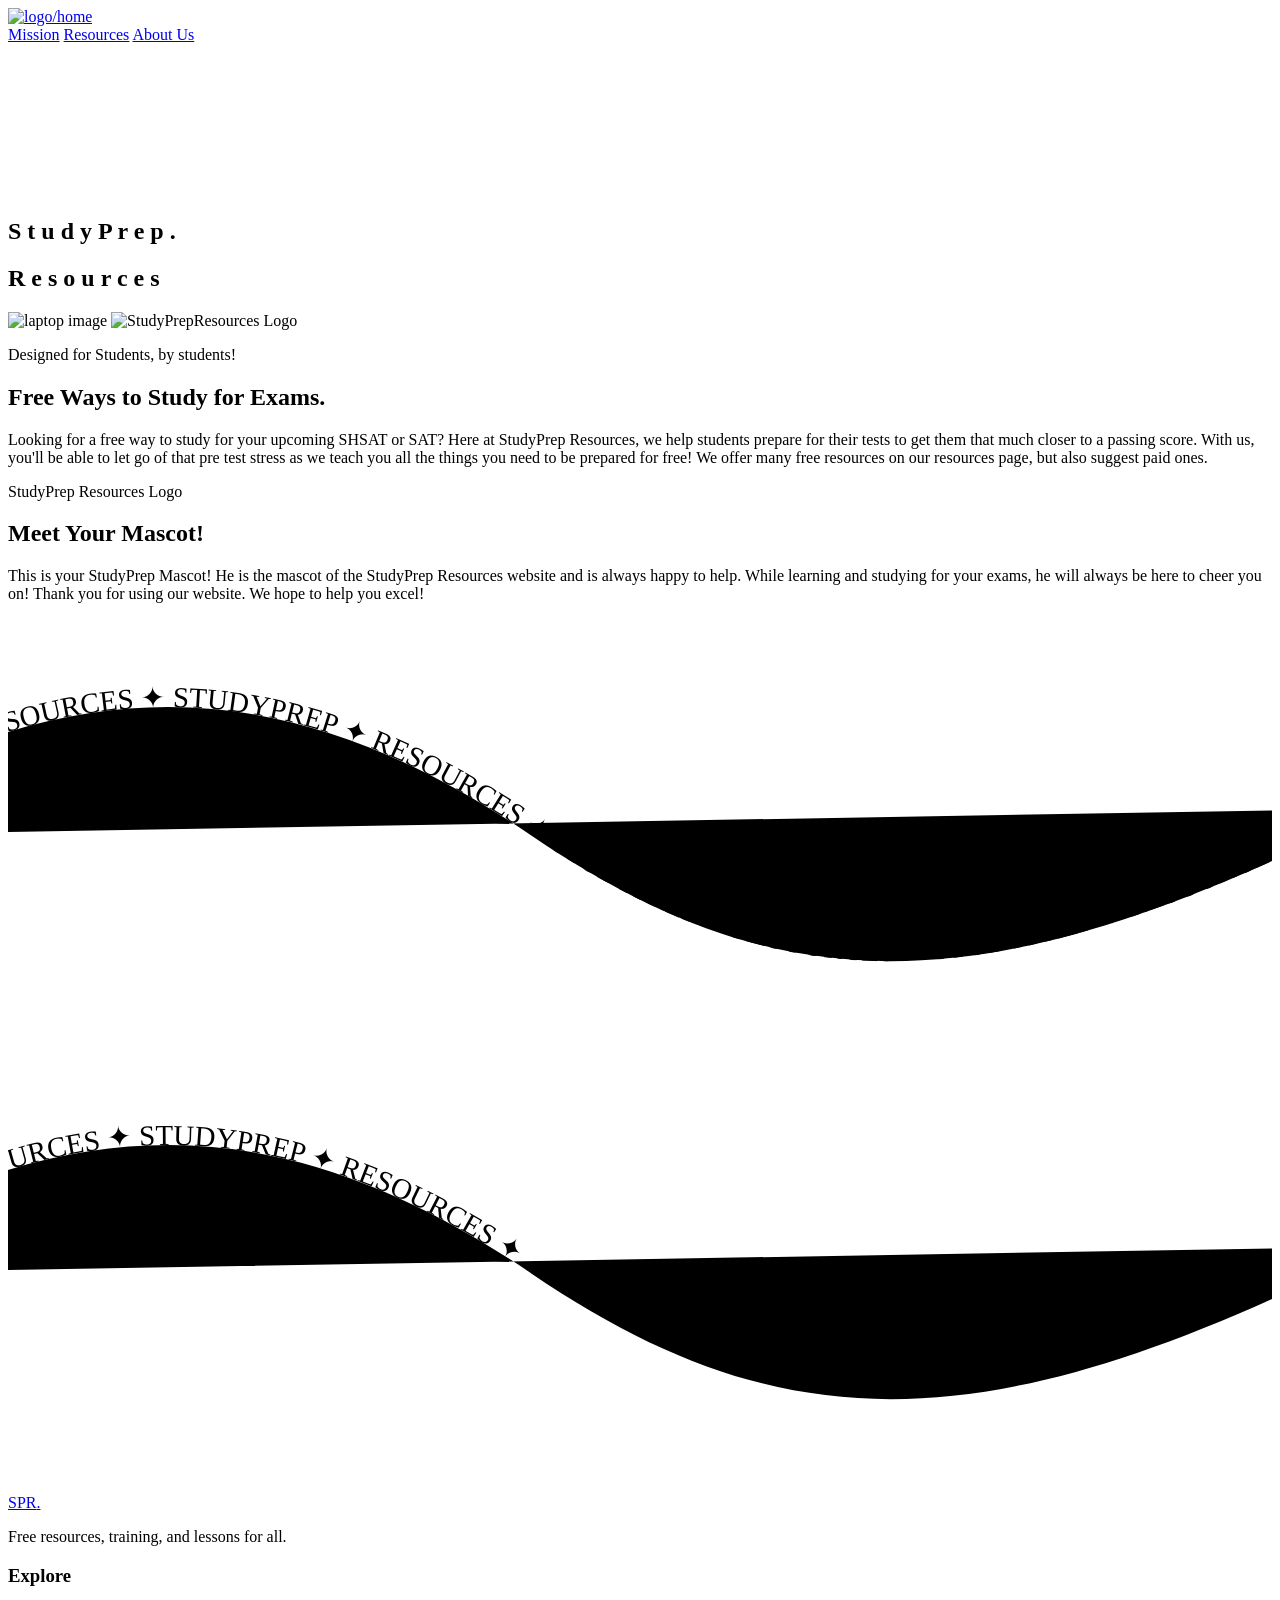
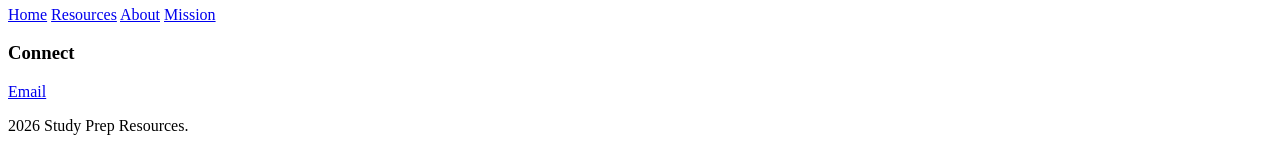
==== index.html @ 0a41a3f9 "Update index.html" ====
<!DOCTYPE html>
<html lang="en">
  <head>
    <meta charset="UTF-8" />
    <meta name="viewport" content="width=device-width, initial-scale=1.0" />
    <meta http-equiv="X-UA-Compatible" content="ie=edge" />
    <title>Homepage | StudyPrep Resources</title>
    <link rel="stylesheet" href="styles.css" />
  </head>
  <body>
    <!-- nav -->
    <nav class="navbar">
      <div class="nav-left">
        <a href="index.html">
          <img src="images/realLOGO.png" alt="logo/home" class="logo" />
        </a>
      </div>
      <div class="nav-right">
        <a href="mission.html" class="nav-btn">Mission</a>
        <a href="resources.html" class="nav-btn">Resources</a>
        <a href="meettheteam.html" class="nav-btn">About Us</a>
      </div>
    </nav>

    <!-- bg -->
    <canvas id="bends"></canvas>
    <div class="chrome-background"></div>
    <main class="scroll-scene">
      <div class="sticky-stage">
        <!-- title -->
        <section class="intro-panel">
          <div class="heading-group">
            <h1 class="fold-heading" aria-label="StudyPrep.">
              <span style="--i: 0">S</span>
              <span style="--i: 1">t</span>
              <span style="--i: 2">u</span>
              <span style="--i: 3">d</span>
              <span style="--i: 4">y</span>
              <span style="--i: 5">P</span>
              <span style="--i: 6">r</span>
              <span style="--i: 7">e</span>
              <span style="--i: 8">p</span>
              <span style="--i: 9">.</span>
            </h1>
            <h2 class="resources-heading" aria-label="Resources">
              <span style="--i: 0">R</span>
              <span style="--i: 1">e</span>
              <span style="--i: 2">s</span>
              <span style="--i: 3">o</span>
              <span style="--i: 4">u</span>
              <span style="--i: 5">r</span>
              <span style="--i: 6">c</span>
              <span style="--i: 7">e</span>
              <span style="--i: 8">s</span>
            </h2>
          </div>
        </section>
        <!-- tuff image pop-in -->
        <div class="visual-wrap">
          <img
            class="scene-image laptop-image"
            src="laptop-neutral.png"
            alt="laptop image"
          />
          <img
            class="scene-image replacement-image"
            src="images/realLOGO.png"
            alt="StudyPrepResources Logo"
          />
        </div>
        <!-- text contents -->
        <article class="content-panel content-one">
          <p class="eyebrow">Designed for Students, by students!</p>
          <h2>Free Ways to Study for Exams.</h2>
          <p class="p-details">
            Looking for a free way to study for your upcoming SHSAT or SAT? Here
            at StudyPrep Resources, we help students prepare for their tests to
            get them that much closer to a passing score. With us, you'll be
            able to let go of that pre test stress as we teach you all the
            things you need to be prepared for free! We offer many free
            resources on our resources page, but also suggest paid ones.
          </p>
        </article>
        <article class="content-panel content-two">
          <p class="eyebrow">StudyPrep Resources Logo</p>
          <h2>Meet Your Mascot!</h2>
          <p class="p-details">
            This is your StudyPrep Mascot! He is the mascot of the StudyPrep
            Resources website and is always happy to help. While learning and
            studying for your exams, he will always be here to cheer you on!
            Thank you for using our website. We hope to help you excel!
          </p>
        </article>
      </div>
    </main>
    <!-- banner details/might delete -->
    <div class="corner-loop corner-loop-top" aria-hidden="true">
      <svg viewBox="0 0 700 240">
        <defs>
          <linearGradient id="top-loop-gradient" x1="0" x2="1">
            <stop offset="0%" stop-color="#baffd3" />
            <stop offset="45%" stop-color="#f7fff9" />
            <stop offset="75%" stop-color="#ffd7e8" />
            <stop offset="100%" stop-color="#baffd3" />
          </linearGradient>
          <path
            id="top-loop-path"
            d="M -120 120
               C 30 25, 150 25, 290 120
               S 545 215, 760 105"
          />
        </defs>
        <use href="#top-loop-path" class="loop-ribbon top-ribbon" />
        <text class="loop-text">
          <textPath id="top-loop-text" href="#top-loop-path" startOffset="0%">
            STUDYPREP ✦ RESOURCES ✦ STUDYPREP ✦ RESOURCES ✦ STUDYPREP ✦
            RESOURCES ✦ STUDYPREP ✦ RESOURCES ✦
          </textPath>
        </text>
      </svg>
    </div>
    <div class="corner-loop corner-loop-bottom" aria-hidden="true">
      <svg viewBox="0 0 700 240">
        <defs>
          <linearGradient id="bottom-loop-gradient" x1="0" x2="1">
            <stop offset="0%" stop-color="#ffd7e8" />
            <stop offset="35%" stop-color="#ffffff" />
            <stop offset="70%" stop-color="#baffd3" />
            <stop offset="100%" stop-color="#ffd7e8" />
          </linearGradient>
          <path
            id="bottom-loop-path"
            d="M -120 120
               C 30 25, 150 25, 290 120
               S 545 215, 760 105"
          />
        </defs>
        <use href="#bottom-loop-path" class="loop-ribbon bottom-ribbon" />

        <text class="loop-text">
          <textPath
            id="bottom-loop-text"
            href="#bottom-loop-path"
            startOffset="-50%"
          >
            STUDYPREP ✦ RESOURCES ✦ STUDYPREP ✦ RESOURCES ✦ STUDYPREP ✦
            RESOURCES ✦ STUDYPREP ✦ RESOURCES ✦
          </textPath>
        </text>
      </svg>
    </div>
    <!-- footer -->
    <footer class="site-footer">
      <div class="footer-glow"></div>
      <div class="footer-inner">
        <div class="footer-brand">
          <a href="#" class="footer-logo">SPR<span>.</span></a>
          <p>Free resources, training, and lessons for all.</p>
        </div>
        <div class="footer-links">
          <div class="footer-column">
            <h3>Explore</h3>
            <a href="index.html">Home</a>
            <a href="resources.html">Resources</a>
            <a href="meettheteam.html">About</a>
            <a href="mission.html">Mission</a>
          </div>
          <div class="footer-column">
            <h3>Connect</h3>
            <a href="mailto:dudalasatvika@gmail.com">Email</a>
          </div>
        </div>
      </div>
      <div class="footer-bottom">
        <p><span id="footer-year"></span> Study Prep Resources.</p>
      </div>
    </footer>
    <!-- js connect -->
    <script>
      document.querySelector("#footer-year").textContent =
        new Date().getFullYear();
    </script>
    <script src="script.js"></script>
  </body>
</html>
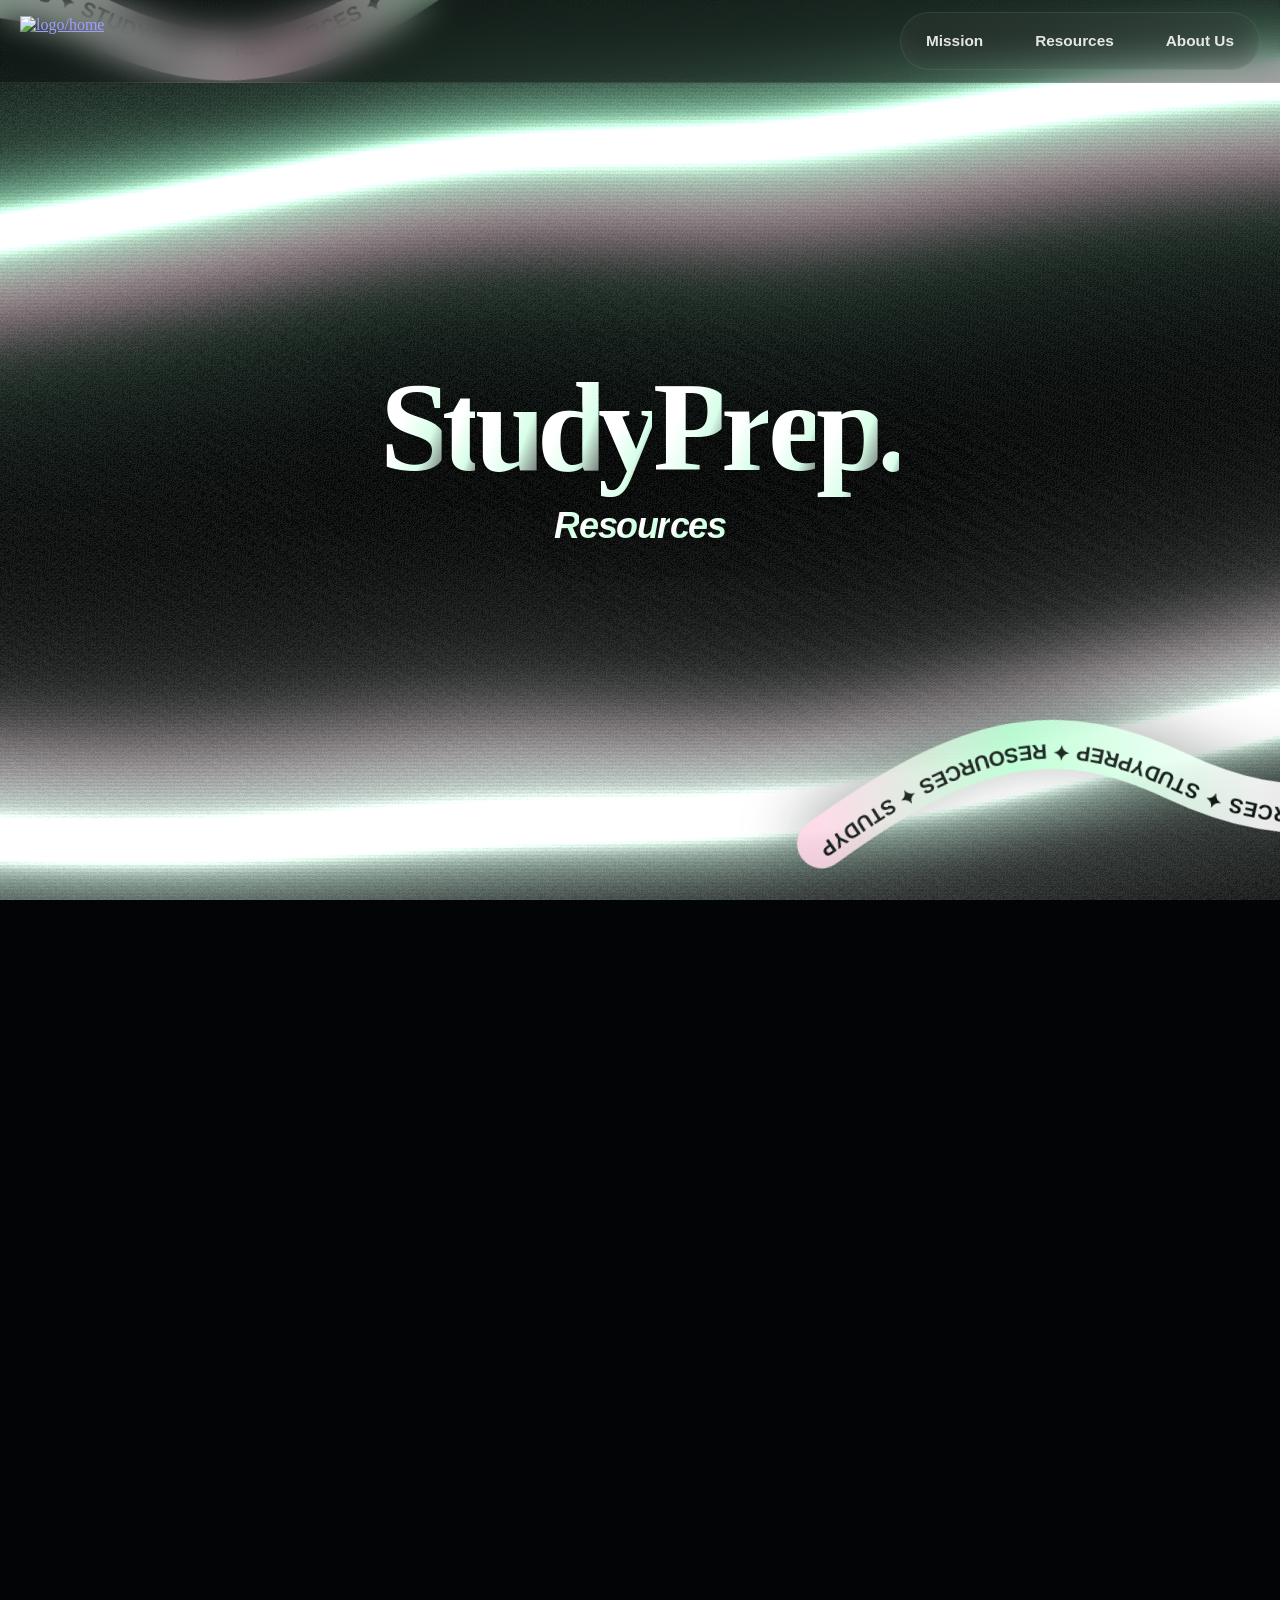
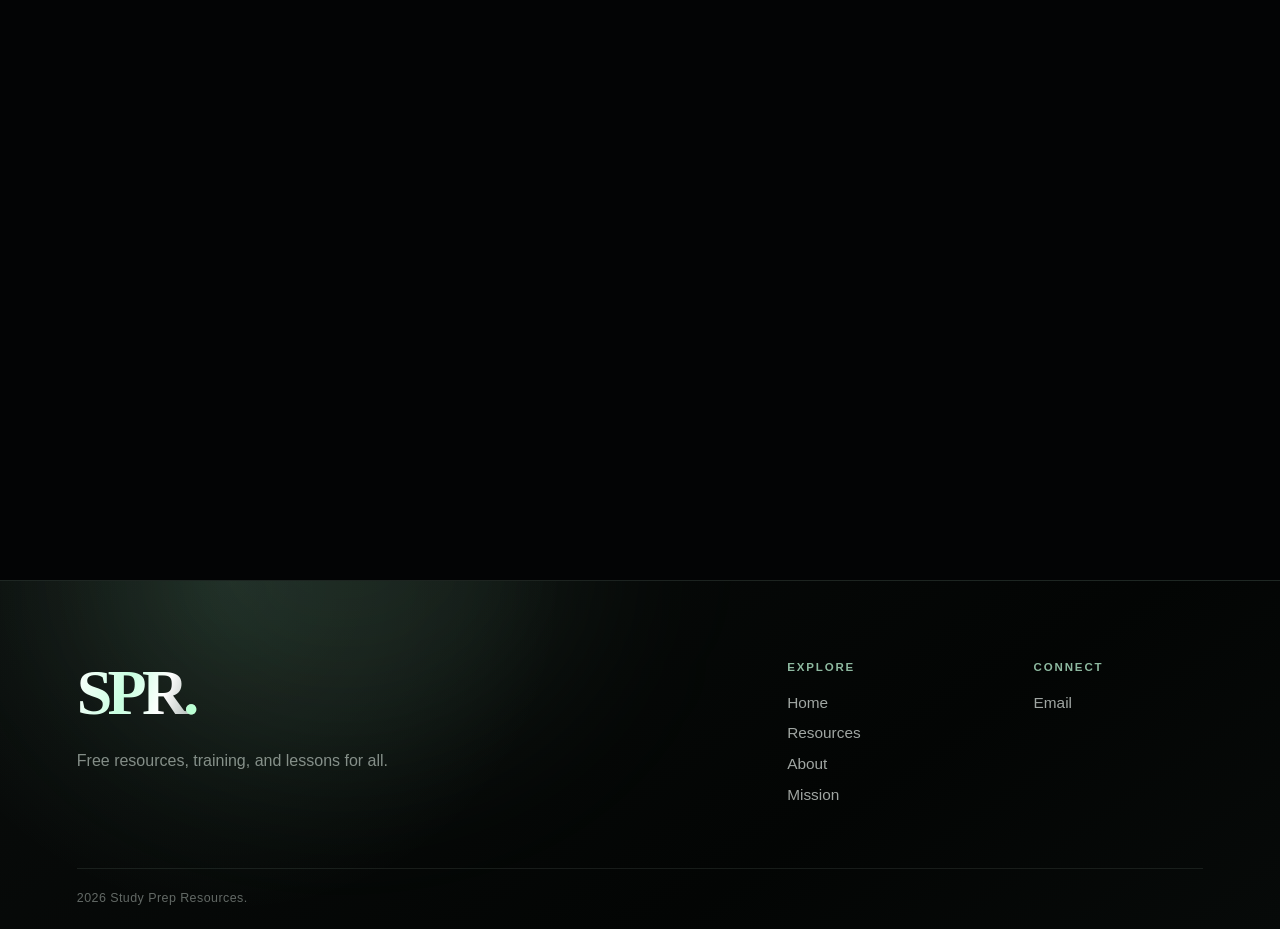
==== commit ea370f83: "Update index.html" ====
--- a/index.html
+++ b/index.html
@@ -76,7 +76,7 @@
             Looking for a free way to study for your upcoming SHSAT or SAT? Here
             at StudyPrep Resources, we help students prepare for their tests to
             get them that much closer to a passing score. With us, you'll be
-            able to let go of that pre test stress as we teach you all the
+            able to let go of that pre-test stress as we teach you all the
             things you need to be prepared for free! We offer many free
             resources on our resources page, but also suggest paid ones.
           </p>
--- a/styles.css
+++ b/styles.css
@@ -0,0 +1,969 @@
+/* nav */
+.navbar {
+  position: fixed;
+  top: 0;
+  left: 0;
+  right: 0;
+  z-index: 9999;
+  display: flex;
+  align-items: center;
+  justify-content: space-between;
+  gap: 1rem;
+  width: 100%;
+  min-height: 76px;
+  padding: calc(12px + env(safe-area-inset-top))
+    max(20px, env(safe-area-inset-right)) 12px
+    max(20px, env(safe-area-inset-left));
+  background: rgba(7, 10, 9, 0.38);
+  border-bottom: 1px solid rgba(220, 255, 234, 0.08);
+  -webkit-backdrop-filter: blur(16px);
+  backdrop-filter: blur(16px);
+  box-sizing: border-box;
+}
+
+.logo {
+  display: block;
+  flex: 0 0 auto;
+  width: auto;
+  height: clamp(38px, 5vw, 50px);
+  object-fit: contain;
+}
+
+.nav-right {
+  display: flex;
+  align-items: center;
+  justify-content: flex-end;
+  gap: clamp(4px, 1.3vw, 14px);
+  min-width: 0;
+  margin: 0;
+  padding: 6px;
+  background: rgba(232, 243, 231, 0.065);
+  border: 1px solid rgba(220, 255, 234, 0.08);
+  border-radius: 999px;
+  -webkit-backdrop-filter: blur(14px);
+  backdrop-filter: blur(14px);
+}
+
+.nav-btn {
+  display: inline-flex;
+  align-items: center;
+  justify-content: center;
+  min-height: 44px;
+  padding: 8px clamp(12px, 1.5vw, 19px);
+  color: rgba(255, 255, 255, 0.88);
+  background: transparent;
+  font-family: Arial, Helvetica, sans-serif;
+  font-size: clamp(0.85rem, 1.2vw, 1rem);
+  font-weight: 600;
+  line-height: 1;
+  text-decoration: none;
+  white-space: nowrap;
+  border-radius: 999px;
+  transition: color 0.25s ease, background-color 0.25s ease,
+    transform 0.25s ease;
+}
+/* nav animations/effects */
+.nav-btn:hover {
+  color: #ffffff;
+  background: rgba(140, 255, 210, 0.15);
+  transform: translateY(-1px);
+}
+.nav-btn:focus-visible,
+.logo:focus-visible {
+  outline: 3px solid rgba(180, 255, 215, 0.9);
+  outline-offset: 3px;
+}
+/* nav media compat */
+@media (max-width: 800px) {
+  .navbar {
+    min-height: 68px;
+    gap: 0.6rem;
+    padding: calc(9px + env(safe-area-inset-top))
+      max(12px, env(safe-area-inset-right)) 9px
+      max(12px, env(safe-area-inset-left));
+  }
+
+  .logo {
+    height: 40px;
+  }
+
+  .nav-right {
+    gap: 2px;
+    padding: 4px;
+  }
+
+  .nav-btn {
+    min-height: 42px;
+    padding: 7px 12px;
+    font-size: 0.86rem;
+  }
+}
+
+@media (max-width: 540px) {
+  .navbar {
+    align-items: center;
+    min-height: 64px;
+  }
+
+  .logo {
+    height: 34px;
+    max-width: 90px;
+  }
+
+  .nav-right {
+    justify-content: flex-start;
+    max-width: calc(100vw - 125px);
+    overflow-x: auto;
+    overflow-y: hidden;
+    scrollbar-width: none;
+    overscroll-behavior-inline: contain;
+    -webkit-overflow-scrolling: touch;
+  }
+
+  .nav-right::-webkit-scrollbar {
+    display: none;
+  }
+
+  .nav-btn {
+    flex: 0 0 auto;
+    min-height: 40px;
+    padding: 7px 11px;
+    font-size: 0.8rem;
+  }
+}
+
+@media (max-width: 360px) {
+  .logo {
+    height: 30px;
+    max-width: 70px;
+  }
+
+  .nav-right {
+    max-width: calc(100vw - 98px);
+  }
+
+  .nav-btn {
+    padding-inline: 9px;
+    font-size: 0.76rem;
+  }
+}
+
+@media (prefers-reduced-motion: reduce) {
+  .nav-btn {
+    transition: none;
+  }
+}
+
+/* texts/headings/contents */
+.fold-heading {
+  display: flex;
+  align-items: center;
+  justify-content: center;
+  font-family: Times New Roman;
+  font-size: clamp(4rem, 10vw, 11rem);
+  font-weight: 800;
+  letter-spacing: -0.075em;
+  perspective: 900px;
+  transform-style: preserve-3d;
+  filter: drop-shadow(0 4px 8px rgba(0, 0, 0, 0.2))
+    drop-shadow(0 18px 40px rgba(0, 0, 0, 0.28));
+}
+.fold-heading span {
+  display: inline-block;
+  color: transparent;
+  background: linear-gradient(
+    112deg,
+    #abffd1 0%,
+    #ffe9e9 18%,
+    #ffffff 34%,
+    #ffffff 50%,
+    #ffffff 66%,
+    #d7ffe9 82%,
+    #494646 100%
+  );
+
+  background-size: 240% 100%;
+  background-position: 100% center;
+  -webkit-background-clip: text;
+  background-clip: text;
+  -webkit-text-fill-color: transparent;
+  opacity: 0;
+  transform-origin: left center;
+  transform: perspective(700px) rotateY(-95deg) rotateX(18deg) scaleX(0.04)
+    translateX(-0.35em);
+  filter: blur(12px);
+  animation: unfold-letter 1.2s cubic-bezier(0.16, 1, 0.3, 1) forwards,
+    shine-text 3.2s cubic-bezier(0.4, 0, 0.2, 1) infinite;
+  animation-delay: calc(0.15s + var(--i) * 0.09s), calc(1.4s + var(--i) * 0.04s);
+}
+
+h3 {
+  font-family: Times New Roman;
+  font-size: 100px;
+  font-weight: 800;
+  color: #ffffff;
+  line-height: 1.1;
+  letter-spacing: -1px;
+  max-width: 900px;
+  margin: 800px auto 20px;
+  text-align: left;
+}
+.p-details {
+  font-family: Arial, Helvetica, sans-serif;
+  color: #ffffff;
+  font-weight: 500;
+}
+.resources-heading {
+  z-index: 2;
+  display: flex;
+  justify-content: center;
+  align-items: center;
+  font-family: Arial, Helvetica, sans-serif;
+  font-size: clamp(1.25rem, 3vw, 2.25rem);
+  font-weight: 600;
+  font-style: italic;
+  letter-spacing: -0.04em;
+  perspective: 700px;
+  filter: drop-shadow(0 7px 18px rgba(0, 0, 0, 0.25));
+}
+
+.resources-heading span {
+  display: inline-block;
+  color: transparent;
+  background: linear-gradient(
+    112deg,
+    #f4fff9 0%,
+    #bfffe0 20%,
+    #ffffff 37%,
+    #ffd7e8 53%,
+    #ffffff 68%,
+    #caffdf 84%,
+    #f8fffb 100%
+  );
+
+  background-size: 240% 100%;
+  background-position: 110% center;
+  -webkit-background-clip: text;
+  background-clip: text;
+  -webkit-text-fill-color: transparent;
+  opacity: 0;
+  filter: blur(7px);
+  transform-origin: left center;
+  transform: perspective(600px) rotateY(-92deg) rotateX(13deg) scaleX(0.08)
+    translateX(-0.2em);
+  animation: resources-unfold 0.9s cubic-bezier(0.16, 1, 0.3, 1) forwards,
+    resources-shine 3.4s cubic-bezier(0.4, 0, 0.2, 1) infinite;
+  animation-delay: calc(1.2s + var(--i) * 0.055s), calc(2.2s + var(--i) * 0.03s);
+}
+.content-panel {
+  position: absolute;
+  z-index: 3;
+  top: 50%;
+  left: clamp(2rem, 7vw, 8rem);
+  width: min(42rem, 42vw);
+  margin: 0;
+  opacity: 0;
+  transform: translateY(-50%) perspective(900px) translateX(-15vw)
+    rotateY(65deg);
+  transform-origin: left center;
+  will-change: transform, opacity;
+}
+
+.content-panel .eyebrow {
+  margin: 0 0 1rem;
+  color: #caffdf;
+  font-size: clamp(0.75rem, 1vw, 0.95rem);
+  font-weight: 700;
+  letter-spacing: 0.16em;
+  text-transform: uppercase;
+}
+
+.content-panel h2 {
+  margin: 0;
+
+  font-family: Arial, Helvetica, sans-serif;
+  font-size: clamp(2.6rem, 5.8vw, 6.5rem);
+  font-weight: 800;
+  line-height: 0.92;
+  letter-spacing: -0.07em;
+
+  color: transparent;
+  background: linear-gradient(
+    115deg,
+    #ffffff,
+    #c9ffe0 32%,
+    #f8fffc 52%,
+    #aab5b4 77%,
+    #ffffff
+  );
+
+  background-size: 220% 100%;
+  background-clip: text;
+  -webkit-background-clip: text;
+  -webkit-text-fill-color: transparent;
+
+  filter: drop-shadow(0 16px 35px rgba(0, 0, 0, 0.32));
+}
+
+.content-panel > p:last-child {
+  max-width: 35rem;
+  margin: 1.5rem 0 0;
+
+  color: rgba(239, 247, 243, 0.72);
+  font-family: Arial, Helvetica, sans-serif;
+  font-size: clamp(1rem, 1.35vw, 1.25rem);
+  line-height: 1.65;
+}
+@media (max-width: 750px) {
+  .content-panel {
+    top: 50%;
+    left: 1.5rem;
+
+    width: calc(100% - 3rem);
+    max-width: 36rem;
+  }
+
+  .content-panel h2 {
+    font-size: clamp(2.5rem, 12vw, 4.6rem);
+  }
+
+  .visual-wrap {
+    top: 68%;
+    right: -45%;
+    width: 115vw;
+  }
+}
+/* headings animations */
+@keyframes resources-unfold {
+  0% {
+    opacity: 0;
+    filter: blur(7px);
+    transform: perspective(600px) rotateY(-92deg) rotateX(13deg) scaleX(0.08)
+      translateX(-0.2em);
+  }
+
+  60% {
+    opacity: 1;
+    filter: blur(0.5px);
+    transform: perspective(600px) rotateY(9deg) rotateX(-2deg) scaleX(1.04)
+      translateX(0);
+  }
+
+  100% {
+    opacity: 1;
+    filter: blur(0);
+    transform: perspective(600px) rotateY(0) rotateX(0) scaleX(1) translateX(0);
+  }
+}
+
+@keyframes resources-shine {
+  0% {
+    background-position: 110% center;
+  }
+
+  45%,
+  100% {
+    background-position: -110% center;
+  }
+}
+
+@media (prefers-reduced-motion: reduce) {
+  .resources-heading span {
+    opacity: 1;
+    filter: none;
+    transform: none;
+    animation: none;
+  }
+}
+
+/* bg */
+:root {
+  color-scheme: dark;
+}
+
+* {
+  box-sizing: border-box;
+}
+
+@media (prefers-reduced-motion: reduce) {
+  #bends {
+    cursor: default;
+  }
+}
+html,
+body {
+  min-height: 100%;
+  margin: 0;
+  background: #030305;
+}
+.chrome-background {
+  --mouse-x: 50%;
+  --mouse-y: 50%;
+  position: fixed;
+  inset: -8%;
+  z-index: 0;
+  opacity: var(--chrome-opacity, 0);
+  background: radial-gradient(
+      circle at var(--mouse-x) var(--mouse-y),
+      rgba(188, 255, 215, 0.17) 0%,
+      rgba(128, 213, 166, 0.08) 14%,
+      transparent 34%
+    ),
+    radial-gradient(
+      ellipse at 75% 20%,
+      rgba(170, 190, 181, 0.12) 0%,
+      rgba(70, 82, 77, 0.07) 25%,
+      transparent 48%
+    ),
+    radial-gradient(
+      ellipse at 20% 80%,
+      rgba(201, 255, 224, 0.08) 0%,
+      transparent 43%
+    ),
+    linear-gradient(
+      125deg,
+      #020303 0%,
+      #080a0a 18%,
+      #171b1a 31%,
+      #070908 45%,
+      #272d2b 58%,
+      #0b0e0d 73%,
+      #020303 100%
+    );
+
+  background-size: 100% 100%, 125% 125%, 120% 120%, 180% 180%;
+  filter: blur(var(--chrome-blur, 18px)) saturate(0.72) contrast(1.08);
+  transition: opacity 0.25s linear, filter 0.3s ease;
+  pointer-events: none;
+  will-change: opacity, filter, background-position;
+}
+
+.chrome-background::before {
+  content: "";
+  position: absolute;
+  inset: 0;
+  background: radial-gradient(
+    ellipse at 50% 45%,
+    transparent 15%,
+    rgba(0, 0, 0, 0.22) 58%,
+    rgba(0, 0, 0, 0.64) 100%
+  );
+
+  pointer-events: none;
+}
+
+.chrome-background::after {
+  content: "";
+  position: absolute;
+  inset: 0;
+  opacity: 0.17;
+  background: repeating-linear-gradient(
+    108deg,
+    transparent 0,
+    rgba(218, 255, 233, 0.035) 1px,
+    transparent 3px,
+    transparent 13px
+  );
+
+  mix-blend-mode: screen;
+  pointer-events: none;
+}
+/* more animations */
+@keyframes unfold-letter {
+  0% {
+    opacity: 0;
+    transform: perspective(700px) rotateY(-95deg) rotateX(18deg) scaleX(0.04)
+      translateX(-0.35em);
+    filter: blur(12px);
+  }
+
+  55% {
+    opacity: 1;
+    transform: perspective(700px) rotateY(13deg) rotateX(-3deg) scaleX(1.07)
+      translateX(0);
+    filter: blur(1px);
+  }
+
+  76% {
+    transform: perspective(700px) rotateY(-4deg) rotateX(1deg) scaleX(0.99)
+      translateX(0);
+    filter: blur(0);
+  }
+
+  100% {
+    opacity: 1;
+    transform: perspective(700px) rotateY(0deg) rotateX(0deg) scaleX(1)
+      translateX(0);
+    filter: blur(0);
+  }
+}
+
+@keyframes shine-text {
+  0% {
+    background-position: 110% center;
+  }
+  45%,
+  100% {
+    background-position: -110% center;
+  }
+}
+
+@media (max-width: 600px) {
+  .fold-heading {
+    font-size: clamp(3.5rem, 19vw, 7rem);
+    letter-spacing: -0.085em;
+  }
+}
+
+@media (prefers-reduced-motion: reduce) {
+  .fold-heading span {
+    opacity: 1;
+    filter: none;
+    transform: none;
+    animation: none;
+  }
+}
+/* footer */
+.site-footer {
+  position: relative;
+  z-index: 5;
+  width: 100%;
+  padding: 5rem clamp(1.5rem, 6vw, 7rem) 1.5rem;
+  color: rgba(245, 255, 249, 0.82);
+  background: radial-gradient(
+      circle at 18% 0%,
+      rgba(170, 255, 204, 0.1),
+      transparent 30%
+    ),
+    linear-gradient(145deg, #090c0b, #030504 65%, #070a09);
+  border-top: 1px solid rgba(205, 255, 224, 0.12);
+  box-sizing: border-box;
+  overflow: hidden;
+}
+
+.footer-glow {
+  position: absolute;
+  top: -12rem;
+  left: 8%;
+  width: 30rem;
+  height: 22rem;
+  background: rgba(174, 255, 205, 0.08);
+  border-radius: 50%;
+  filter: blur(90px);
+  pointer-events: none;
+}
+
+.footer-inner {
+  position: relative;
+  display: grid;
+  grid-template-columns: minmax(15rem, 1.4fr) 1fr;
+  gap: clamp(3rem, 10vw, 10rem);
+  width: 100%;
+  max-width: 1400px;
+  margin: 0 auto;
+}
+
+.footer-brand {
+  max-width: 32rem;
+}
+
+.footer-logo {
+  display: inline-block;
+  color: transparent;
+  background: linear-gradient(
+    110deg,
+    #ffffff,
+    #c8ffe0 42%,
+    #ffffff 70%,
+    #9eaaa5
+  );
+
+  background-clip: text;
+  -webkit-background-clip: text;
+  -webkit-text-fill-color: transparent;
+  font-family: Times New Roman;
+  font-size: clamp(2.5rem, 5vw, 5rem);
+  font-weight: 800;
+  line-height: 1;
+  letter-spacing: -0.075em;
+  text-decoration: none;
+}
+
+.footer-logo span {
+  color: #baffd3;
+  -webkit-text-fill-color: #baffd3;
+}
+
+.footer-brand p {
+  max-width: 29rem;
+  margin: 1.4rem 0 0;
+  color: rgba(225, 237, 229, 0.56);
+  font-family: Arial, Helvetica, sans-serif;
+  font-size: 1rem;
+  line-height: 1.7;
+}
+
+.footer-links {
+  display: grid;
+  grid-template-columns: repeat(2, minmax(8rem, 1fr));
+  gap: clamp(2rem, 6vw, 6rem);
+}
+
+.footer-column {
+  display: flex;
+  flex-direction: column;
+  align-items: flex-start;
+  gap: 0.8rem;
+}
+
+.footer-column h3 {
+  margin: 0 0 0.45rem;
+  color: rgba(196, 255, 220, 0.72);
+  font-family: Arial, Helvetica, sans-serif;
+  font-size: 0.72rem;
+  font-weight: 700;
+  letter-spacing: 0.16em;
+  text-transform: uppercase;
+}
+
+.footer-column a {
+  position: relative;
+  color: rgba(242, 249, 244, 0.66);
+  font-family: Arial, Helvetica, sans-serif;
+  text-decoration: none;
+  transition: color 0.25s ease, transform 0.25s ease;
+}
+
+.footer-column a {
+  font-size: 0.96rem;
+}
+
+.footer-column a:hover {
+  color: #d6ffe5;
+  transform: translateX(3px);
+}
+
+.footer-bottom {
+  position: relative;
+  display: flex;
+  justify-content: space-between;
+  align-items: center;
+  max-width: 1400px;
+  margin: 4rem auto 0;
+  padding-top: 1.4rem;
+  border-top: 1px solid rgba(218, 255, 232, 0.09);
+}
+
+.footer-bottom p {
+  margin: 0;
+  color: rgba(227, 238, 231, 0.42);
+  font-family: Arial, Helvetica, sans-serif;
+  font-size: 0.78rem;
+  letter-spacing: 0.035em;
+}
+
+@media (max-width: 750px) {
+  .site-footer {
+    padding-top: 4rem;
+  }
+
+  .footer-inner {
+    grid-template-columns: 1fr;
+    gap: 3rem;
+  }
+
+  .footer-links {
+    max-width: 25rem;
+  }
+
+  .footer-bottom {
+    flex-direction: column;
+    align-items: flex-start;
+    gap: 1rem;
+
+    margin-top: 3rem;
+  }
+}
+
+@media (max-width: 450px) {
+  .footer-links {
+    grid-template-columns: 1fr;
+    gap: 2.5rem;
+  }
+}
+html,
+body {
+  margin: 0;
+  min-height: 100%;
+  background: #030405;
+  color: white;
+}
+
+body {
+  overflow-x: hidden;
+  font-family: "Times New Roman", Times, serif;
+}
+
+/* bg extra */
+#bends {
+  position: fixed;
+  inset: 0;
+  z-index: 0;
+
+  width: 100%;
+  height: 100%;
+
+  opacity: var(--beam-opacity, 1);
+  transform: scale(var(--beam-scale, 1));
+
+  transform-origin: center;
+  transition: opacity 0.1s linear;
+  pointer-events: none;
+}
+
+.scroll-scene {
+  position: relative;
+  z-index: 1;
+  height: 420vh;
+}
+.sticky-stage {
+  position: sticky;
+  top: 0;
+
+  width: 100%;
+  height: 100vh;
+
+  overflow: hidden;
+  isolation: isolate;
+}
+
+/* texts extra */
+.intro-panel {
+  position: absolute;
+  inset: 0;
+  z-index: 4;
+
+  display: flex;
+  align-items: center;
+  justify-content: center;
+
+  pointer-events: none;
+  transform-style: preserve-3d;
+}
+
+.heading-group {
+  display: flex;
+  flex-direction: column;
+  align-items: center;
+  justify-content: center;
+  gap: 0.25rem;
+  transform-style: preserve-3d;
+  perspective: 900px;
+}
+.fold-heading,
+.resources-heading {
+  margin: 0;
+}
+.visual-wrap {
+  position: absolute;
+  z-index: 2;
+  top: 50%;
+  right: clamp(-18rem, -13vw, -6rem);
+  width: min(72vw, 950px);
+  opacity: var(--visual-opacity, 0);
+  transform: translateY(-50%) translateX(var(--visual-x, 42vw))
+    perspective(1100px) rotateY(var(--visual-rotate-y, -22deg)) rotateX(4deg)
+    rotateZ(-2deg) scale(var(--visual-scale, 0.78));
+  transform-origin: center right;
+  pointer-events: none;
+  will-change: transform, opacity;
+}
+
+/* images */
+.scene-image {
+  display: block;
+  width: 100%;
+  height: auto;
+  transition: opacity 0.15s linear, filter 0.35s ease;
+  will-change: opacity, filter;
+}
+
+.laptop-image {
+  position: relative;
+  opacity: var(--laptop-image-opacity, 1);
+}
+
+.replacement-image {
+  position: absolute;
+  inset: 0;
+  opacity: var(--replacement-image-opacity, 0);
+  object-fit: contain;
+  filter: blur(var(--replacement-image-blur, 12px))
+    drop-shadow(-25px 30px 45px rgba(0, 0, 0, 0.45));
+  transform: scale(var(--replacement-image-scale, 0.94));
+}
+/* 
+bg effects */
+@media (prefers-reduced-motion: reduce) {
+  #bends,
+  .chrome-background,
+  .heading-group,
+  .visual-wrap,
+  .content-panel {
+    transition: none;
+  }
+}
+.corner-loop {
+  position: fixed;
+  z-index: 5;
+
+  width: clamp(330px, 42vw, 660px);
+
+  opacity: 0.9;
+  pointer-events: none;
+  overflow: visible;
+
+  filter: drop-shadow(0 10px 28px rgba(0, 0, 0, 0.35))
+    drop-shadow(0 0 18px rgba(186, 255, 211, 0.08));
+}
+
+/* banner  */
+.corner-loop svg {
+  display: block;
+  width: 100%;
+  height: auto;
+  overflow: visible;
+}
+
+.corner-loop-top {
+  top: -75px;
+  left: -120px;
+  transform: rotate(-9deg);
+}
+
+.corner-loop-bottom {
+  right: -120px;
+  bottom: 25px;
+  transform: rotate(171deg);
+  transform-origin: center;
+}
+
+.loop-ribbon {
+  fill: none;
+  stroke-width: 64px;
+  stroke-linecap: round;
+  stroke-linejoin: round;
+}
+
+.top-ribbon {
+  stroke: url("#top-loop-gradient");
+}
+
+.bottom-ribbon {
+  stroke: url("#bottom-loop-gradient");
+}
+
+.loop-text {
+  fill: #07100c;
+
+  font-family: Arial, Helvetica, sans-serif;
+  font-size: 27px;
+  font-weight: 800;
+  letter-spacing: 0.025em;
+  text-transform: uppercase;
+}
+
+.corner-loop-bottom .loop-text {
+  fill: #07100c;
+}
+.corner-loop-top {
+  animation: top-loop-enter 1.2s cubic-bezier(0.16, 1, 0.3, 1) both;
+}
+
+.corner-loop-bottom {
+  animation: bottom-loop-enter 1.2s 0.15s cubic-bezier(0.16, 1, 0.3, 1) both;
+}
+
+@keyframes top-loop-enter {
+  from {
+    opacity: 0;
+    transform: translate(-80px, -50px) rotate(-16deg) scale(0.86);
+  }
+
+  to {
+    opacity: 0.9;
+    transform: translate(0, 0) rotate(-9deg) scale(1);
+  }
+}
+
+@keyframes bottom-loop-enter {
+  from {
+    opacity: 0;
+    transform: translate(80px, 50px) rotate(178deg) scale(0.86);
+  }
+
+  to {
+    opacity: 0.9;
+    transform: translate(0, 0) rotate(171deg) scale(1);
+  }
+}
+
+@media (max-width: 700px) {
+  .corner-loop {
+    width: 390px;
+    opacity: 0.82;
+  }
+
+  .corner-loop-top {
+    top: -365px;
+    left: -155px;
+  }
+
+  .corner-loop-bottom {
+    right: -155px;
+    bottom: -45px;
+  }
+
+  .loop-ribbon {
+    stroke-width: 55px;
+  }
+
+  .loop-text {
+    font-size: 24px;
+  }
+}
+
+@media (prefers-reduced-motion: reduce) {
+  .corner-loop {
+    animation: none;
+  }
+}
+.corner-loop-top svg {
+  animation: ribbon-float-top 5s ease-in-out infinite;
+}
+
+.corner-loop-bottom svg {
+  animation: ribbon-float-bottom 5.8s ease-in-out infinite;
+}
+
+@keyframes ribbon-float-top {
+  0%,
+  100% {
+    transform: translateY(0);
+  }
+
+  50% {
+    transform: translateY(-10px);
+  }
+}
+
+@keyframes ribbon-float-bottom {
+  0%,
+  100% {
+    transform: translateY(0);
+  }
+
+  50% {
+    transform: translateY(-14px);
+  }
+}
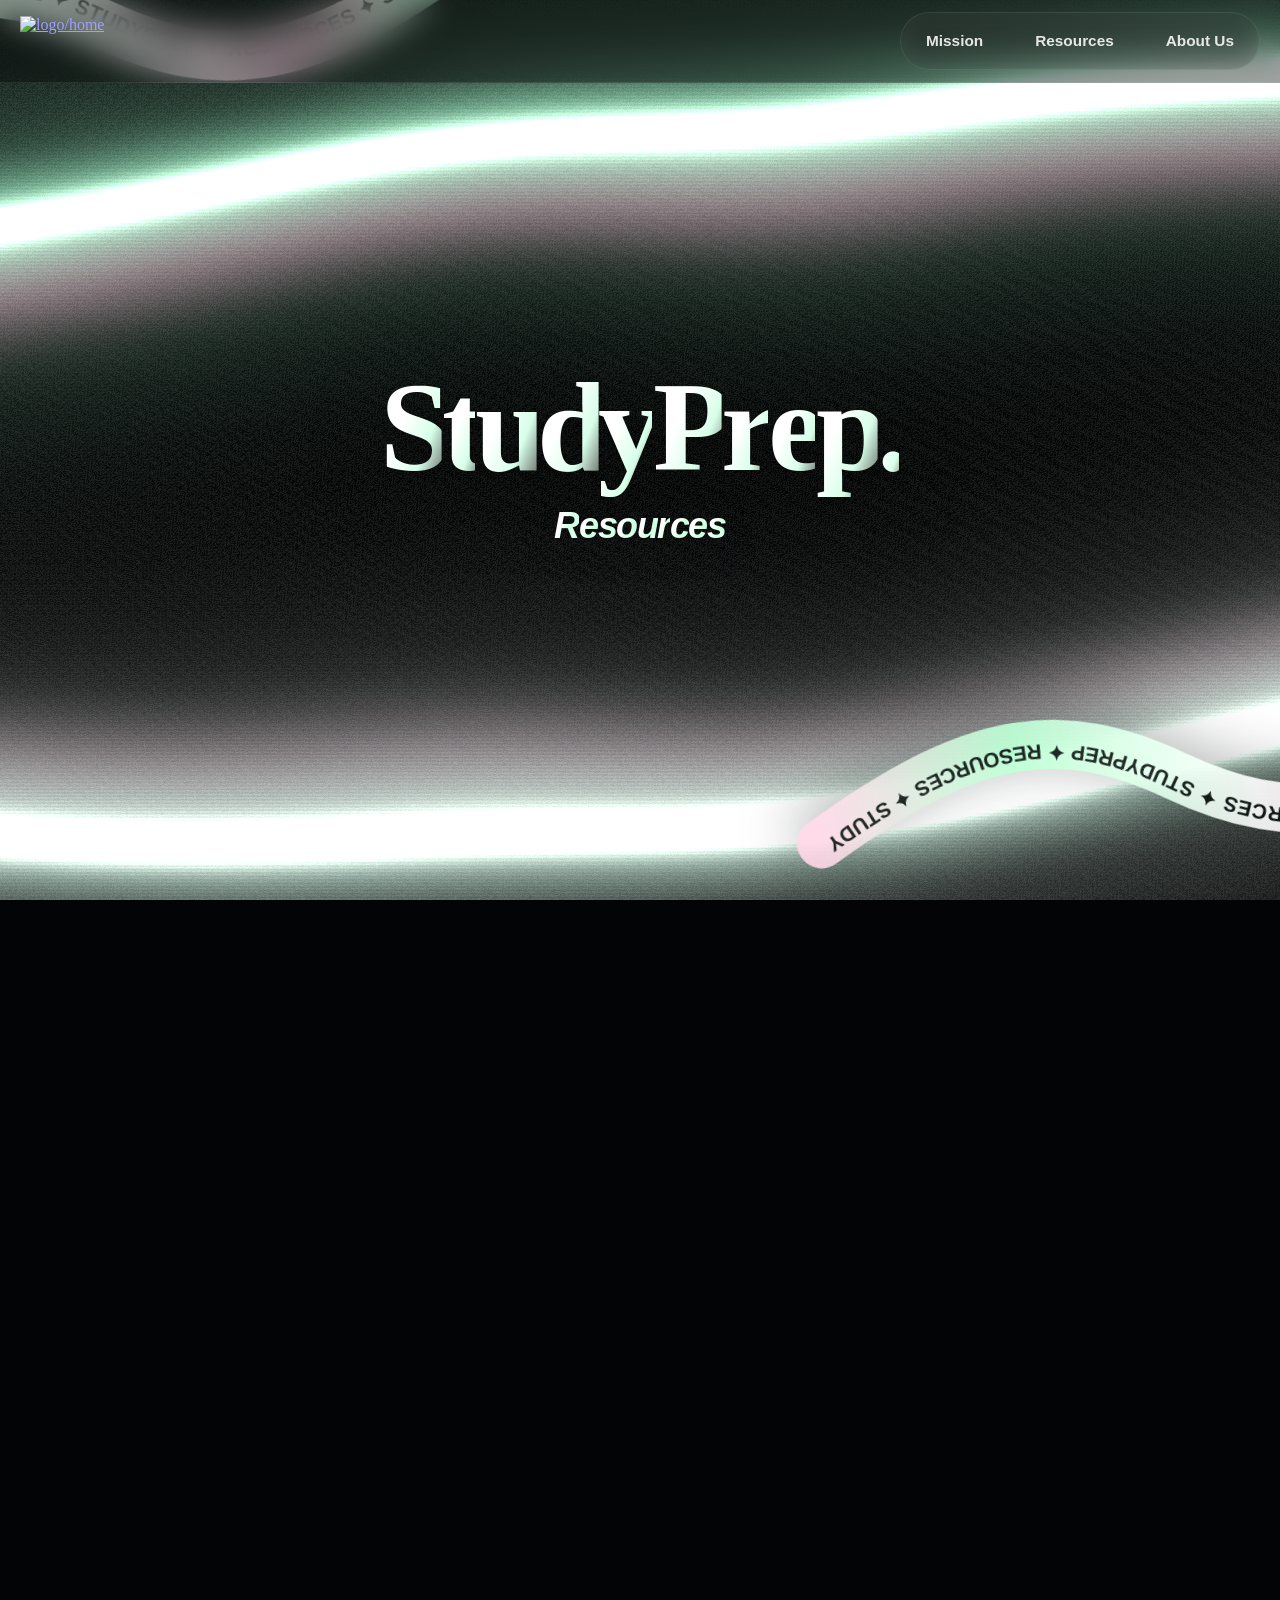
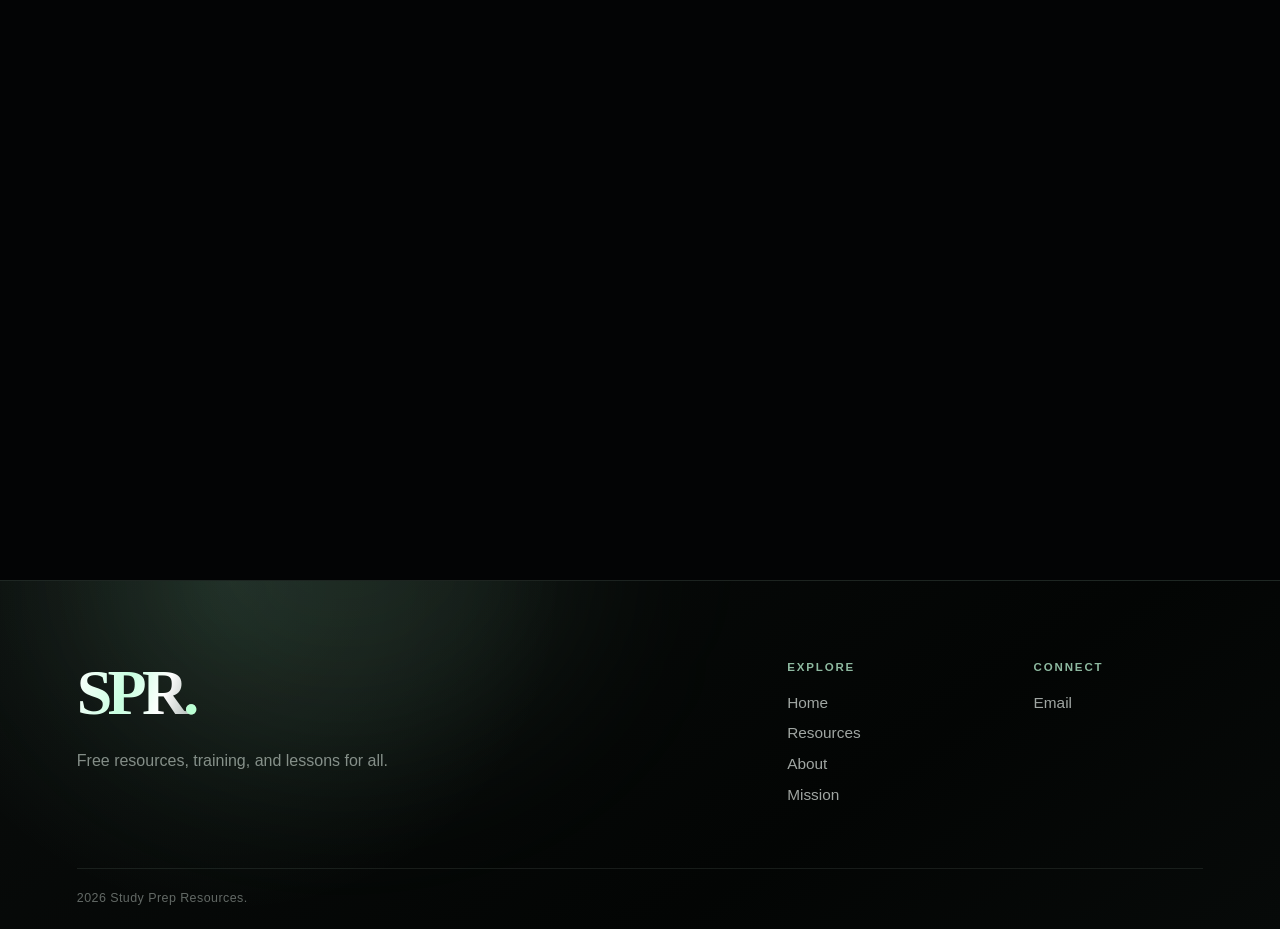
==== commit b4a82ae0: "Update index.html" ====
--- a/index.html
+++ b/index.html
@@ -59,7 +59,7 @@
         <div class="visual-wrap">
           <img
             class="scene-image laptop-image"
-            src="laptop-neutral.png"
+            src="https://encrypted-tbn0.gstatic.com/images?q=tbn:ANd9GcRK6z7Vr8EkESFUwBKPtlzizOBFcdWX7NMqYoQGVq86ew&s=10"
             alt="laptop image"
           />
           <img
--- a/styles.css
+++ b/styles.css
@@ -20,7 +20,6 @@
   backdrop-filter: blur(16px);
   box-sizing: border-box;
 }
-
 .logo {
   display: block;
   flex: 0 0 auto;
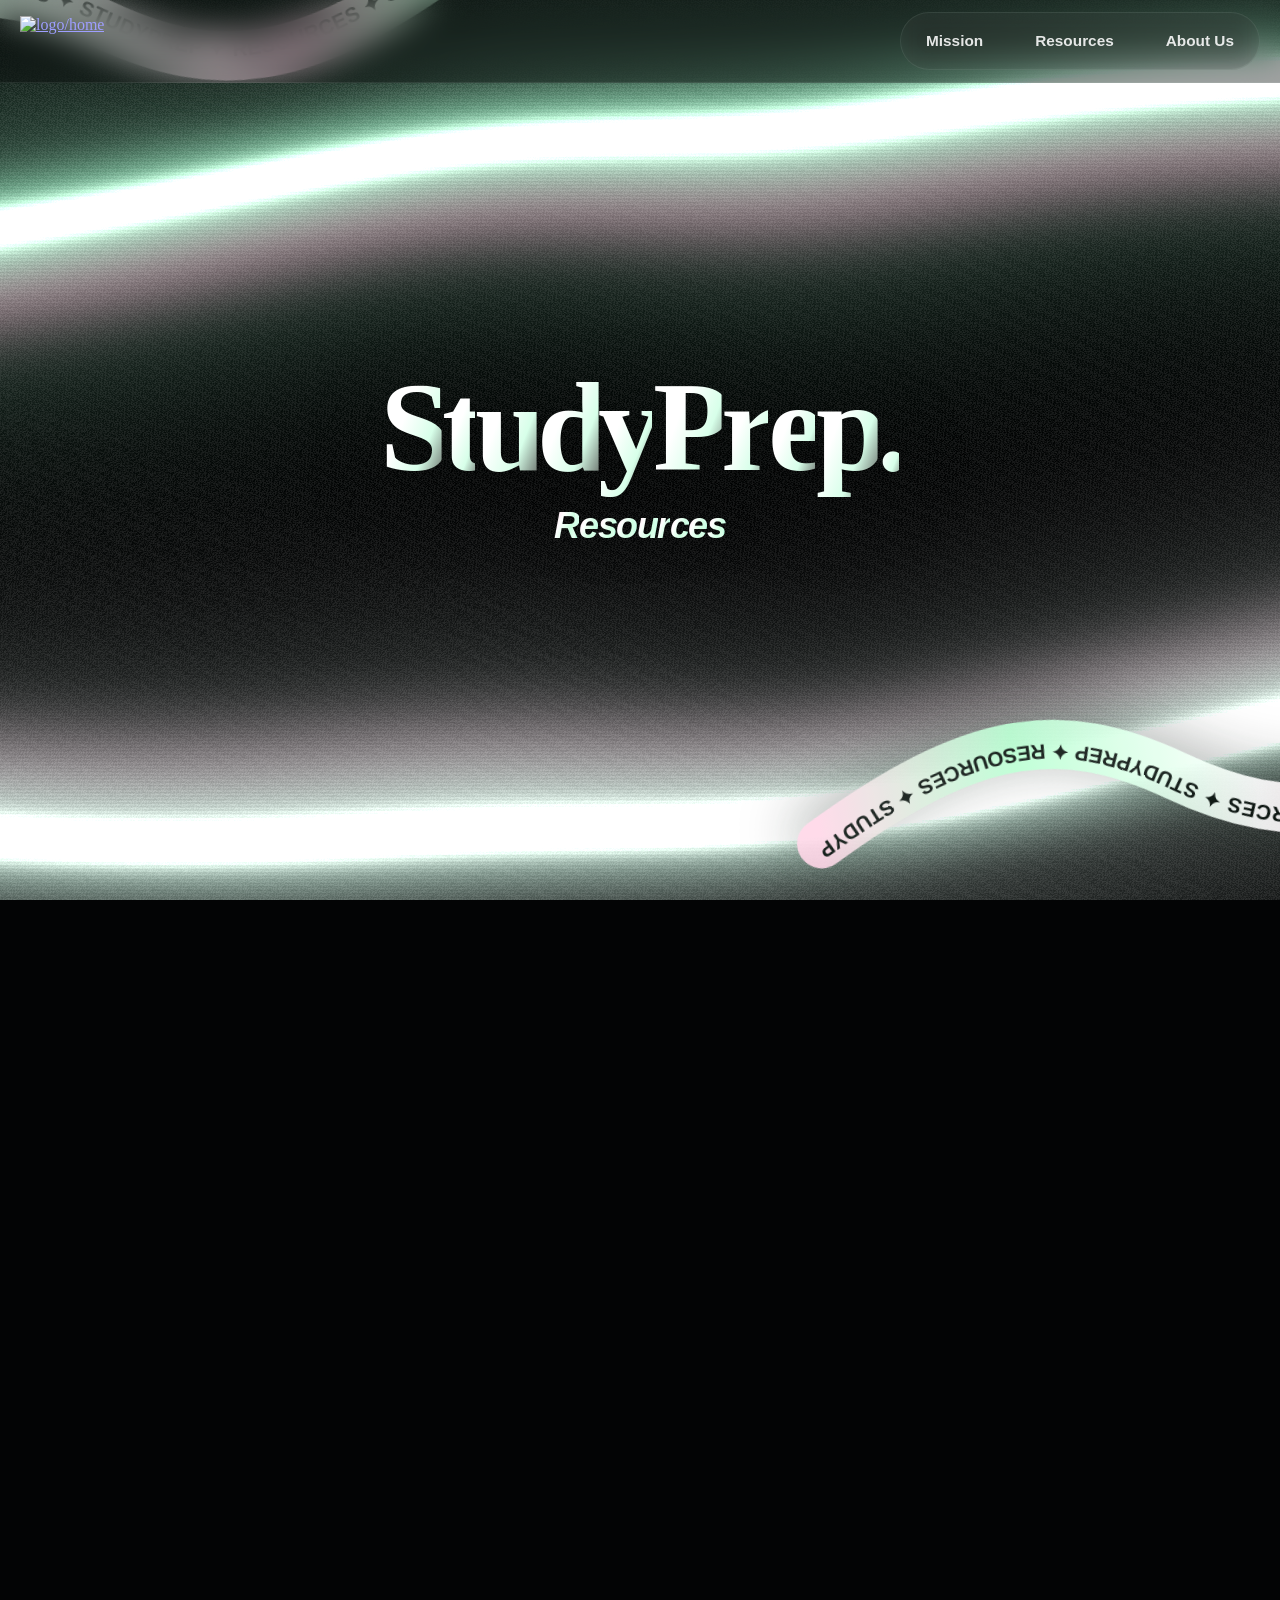
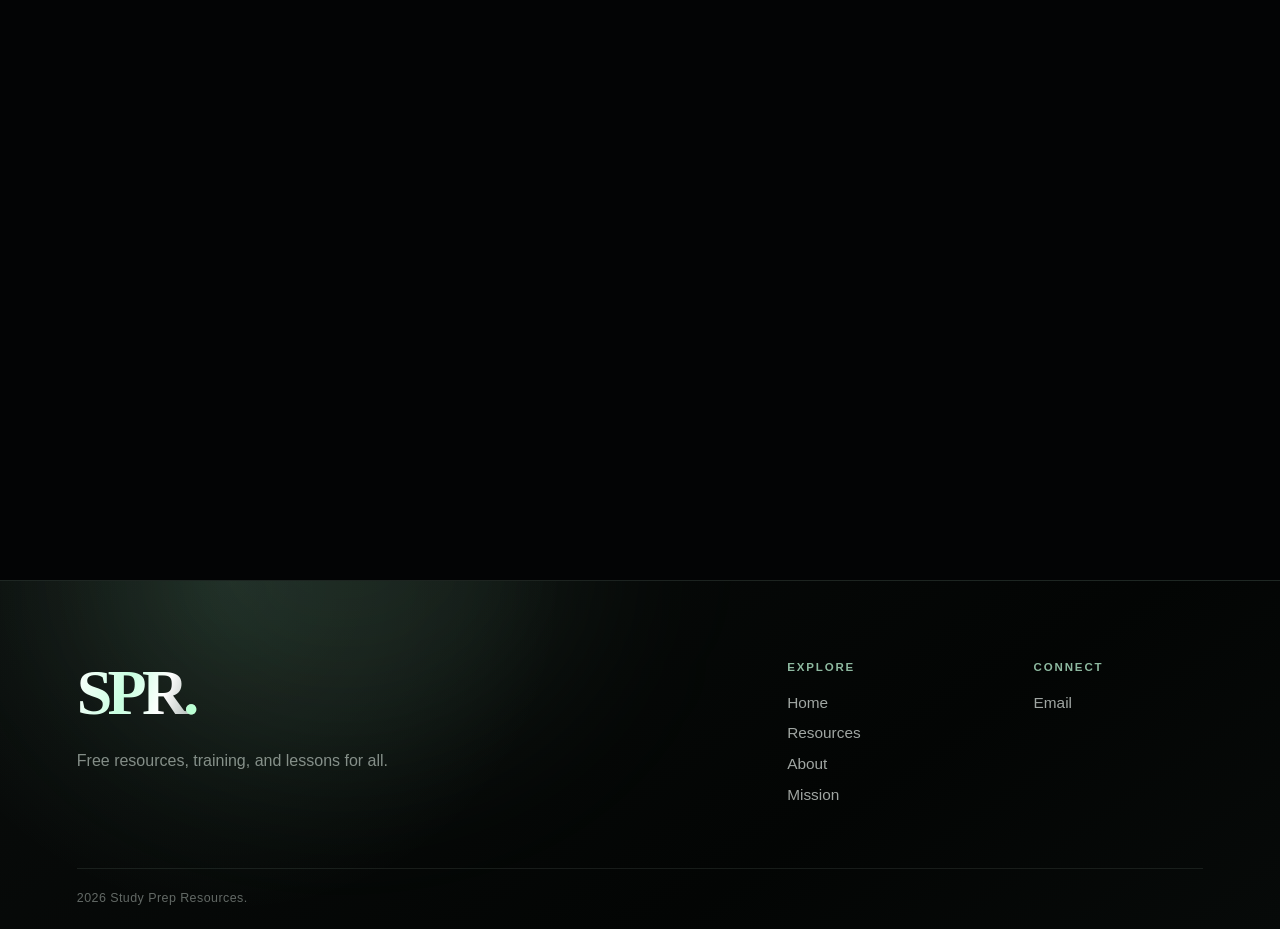
==== commit cd8b833d: "Update index.html" ====
--- a/index.html
+++ b/index.html
@@ -59,7 +59,7 @@
         <div class="visual-wrap">
           <img
             class="scene-image laptop-image"
-            src="https://encrypted-tbn0.gstatic.com/images?q=tbn:ANd9GcRK6z7Vr8EkESFUwBKPtlzizOBFcdWX7NMqYoQGVq86ew&s=10"
+            src="https://static.vecteezy.com/system/resources/thumbnails/051/442/801/small/a-3d-laptop-isolated-on-a-transparent-background-free-png.png"
             alt="laptop image"
           />
           <img
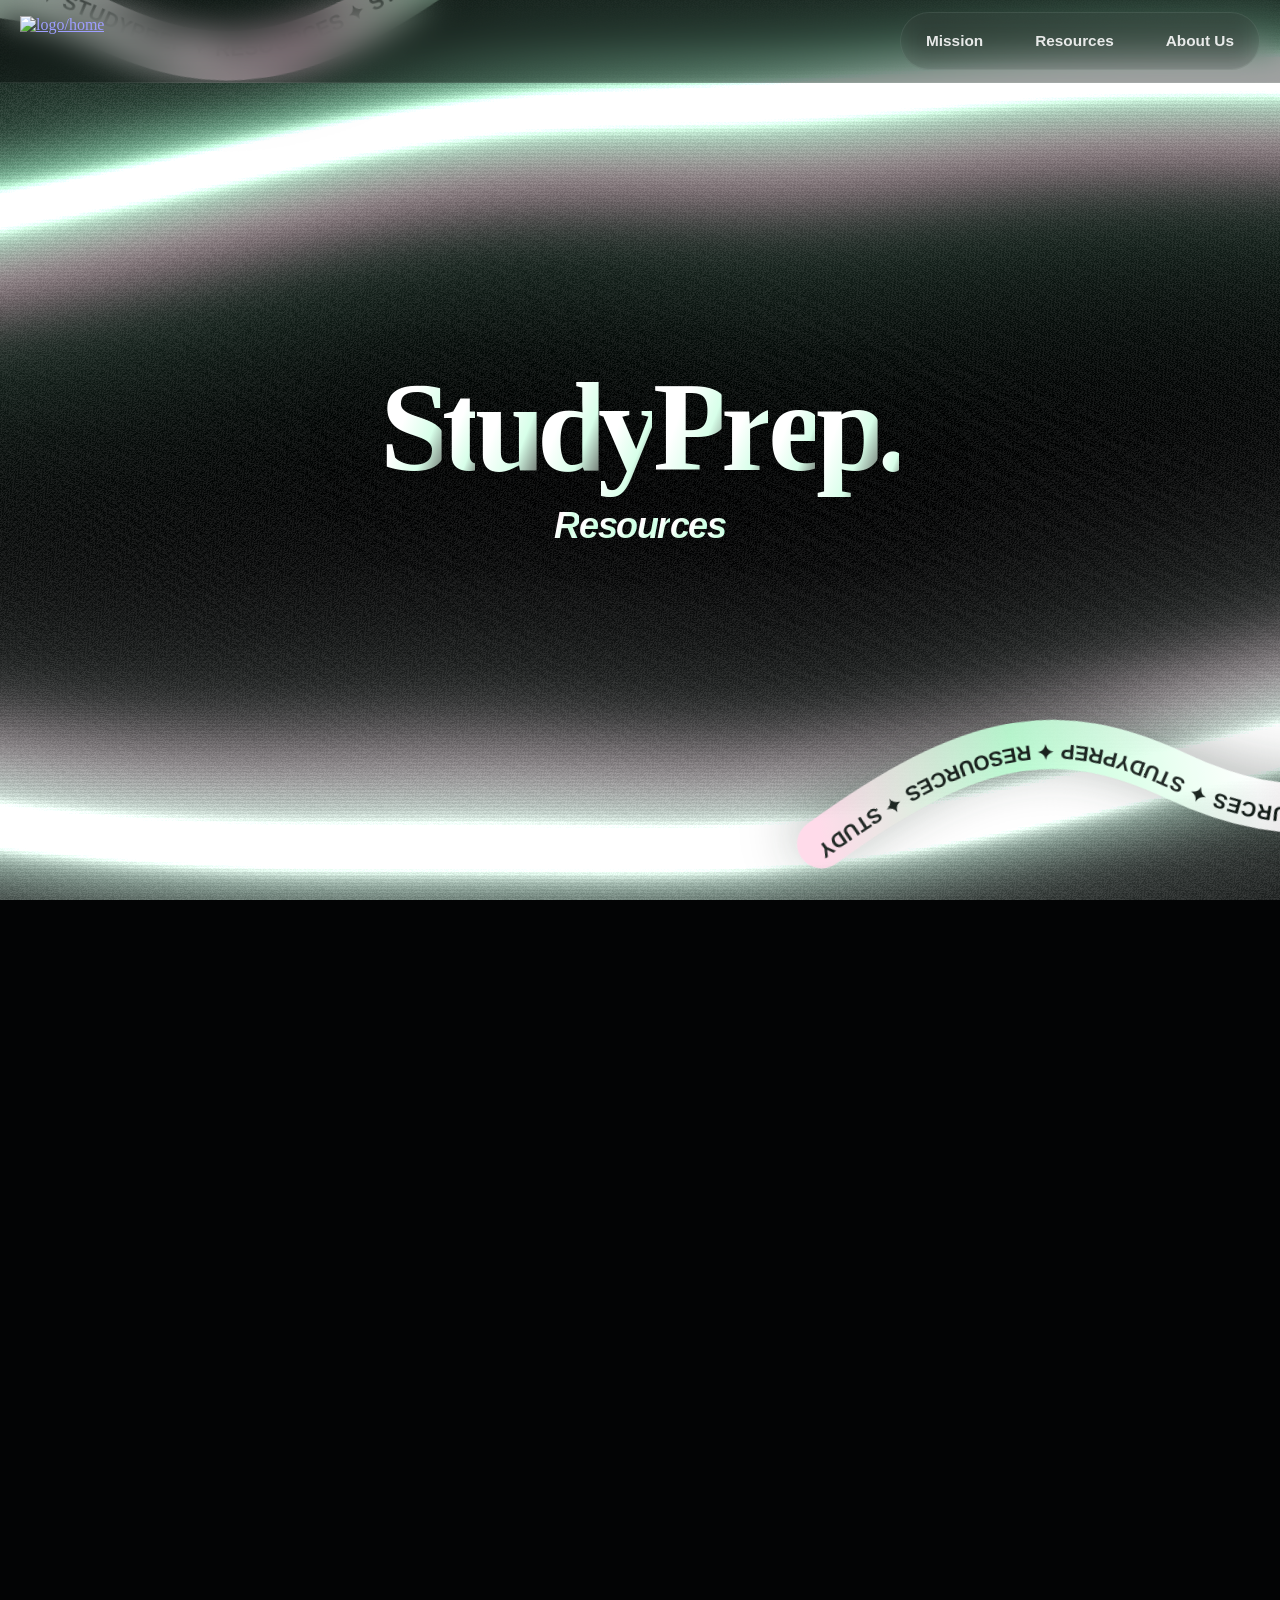
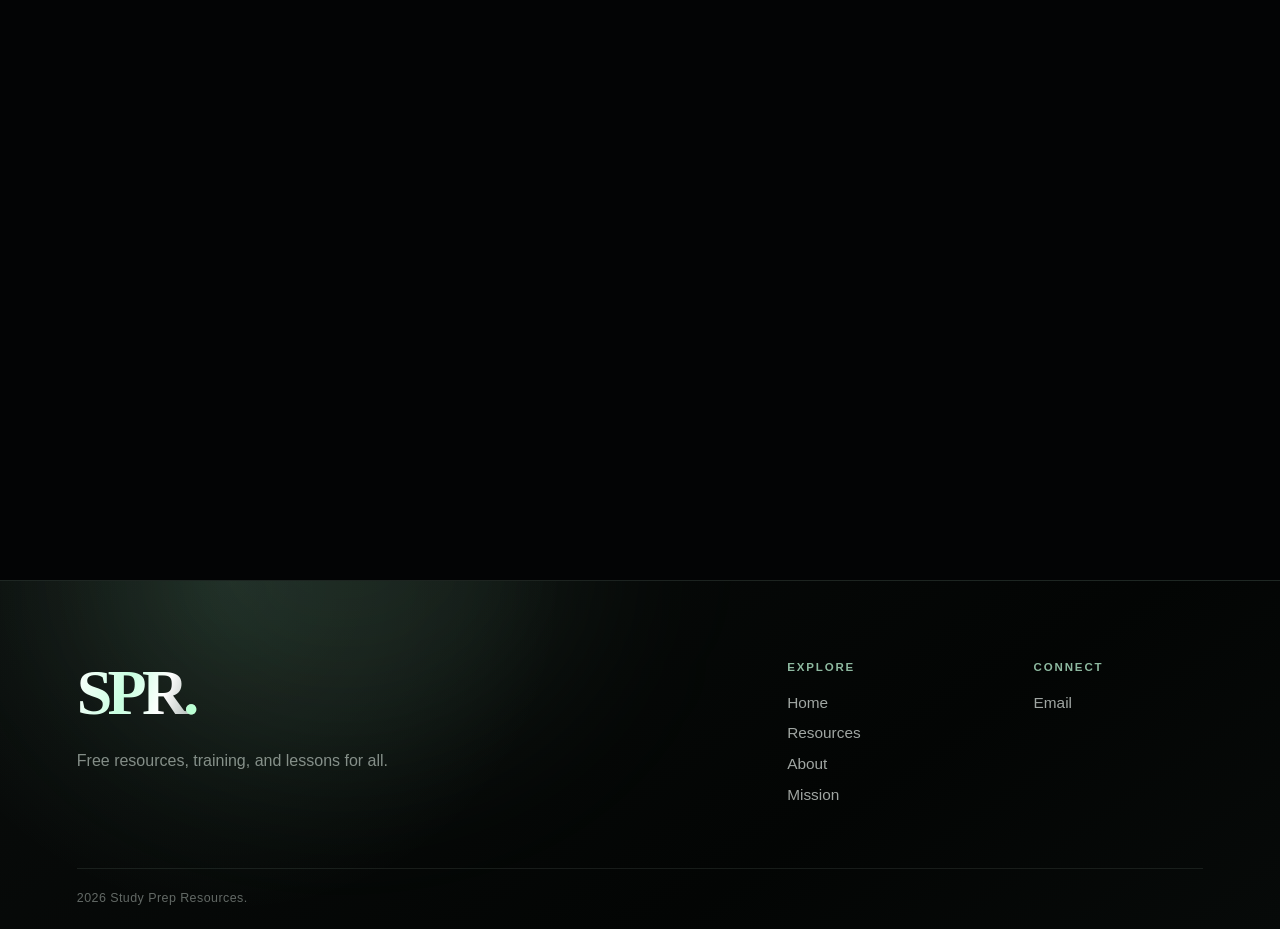
==== commit 31055eac: "Update index.html" ====
--- a/index.html
+++ b/index.html
@@ -1,6 +1,7 @@
 <!DOCTYPE html>
 <html lang="en">
   <head>
+    <meta name="google-site-verification" content="WKsuU7Up6I99KmQ3dz8RVXm92J61Of4-lAF-g5to0fA" />
     <meta charset="UTF-8" />
     <meta name="viewport" content="width=device-width, initial-scale=1.0" />
     <meta http-equiv="X-UA-Compatible" content="ie=edge" />
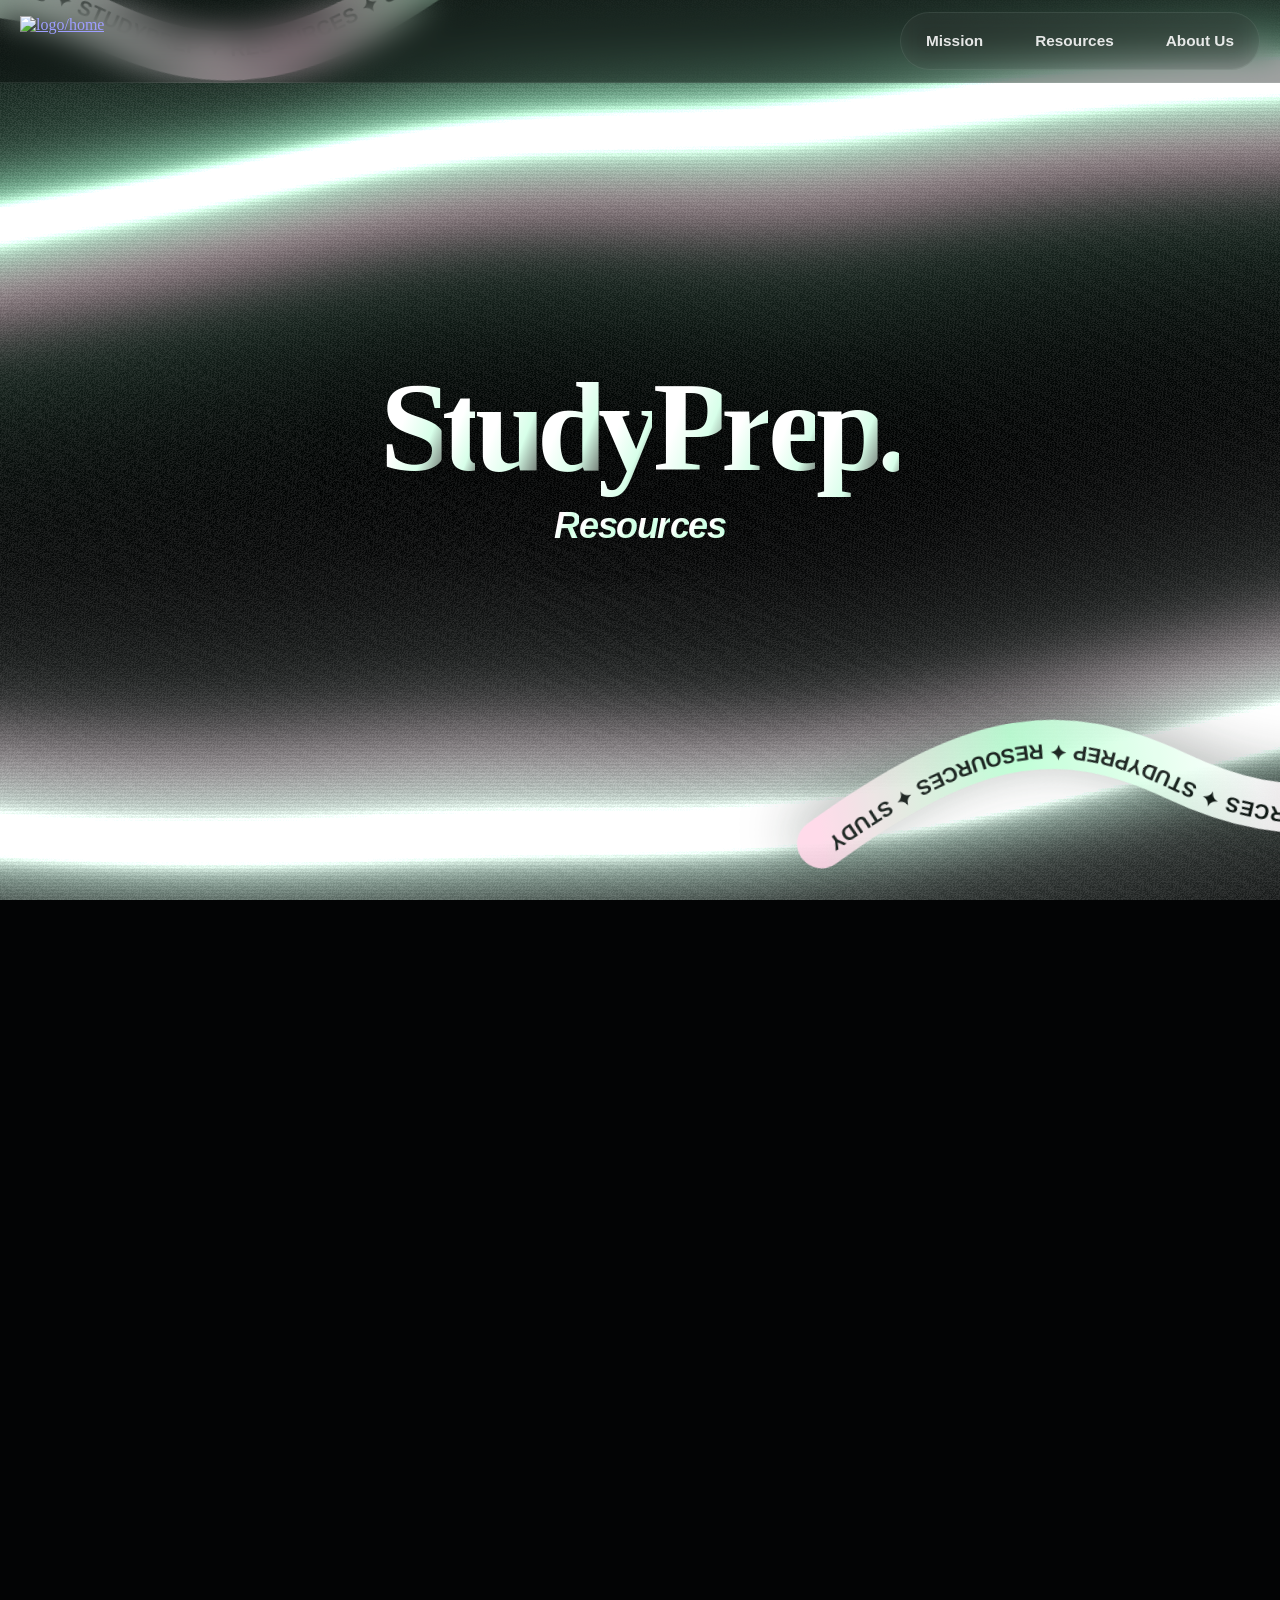
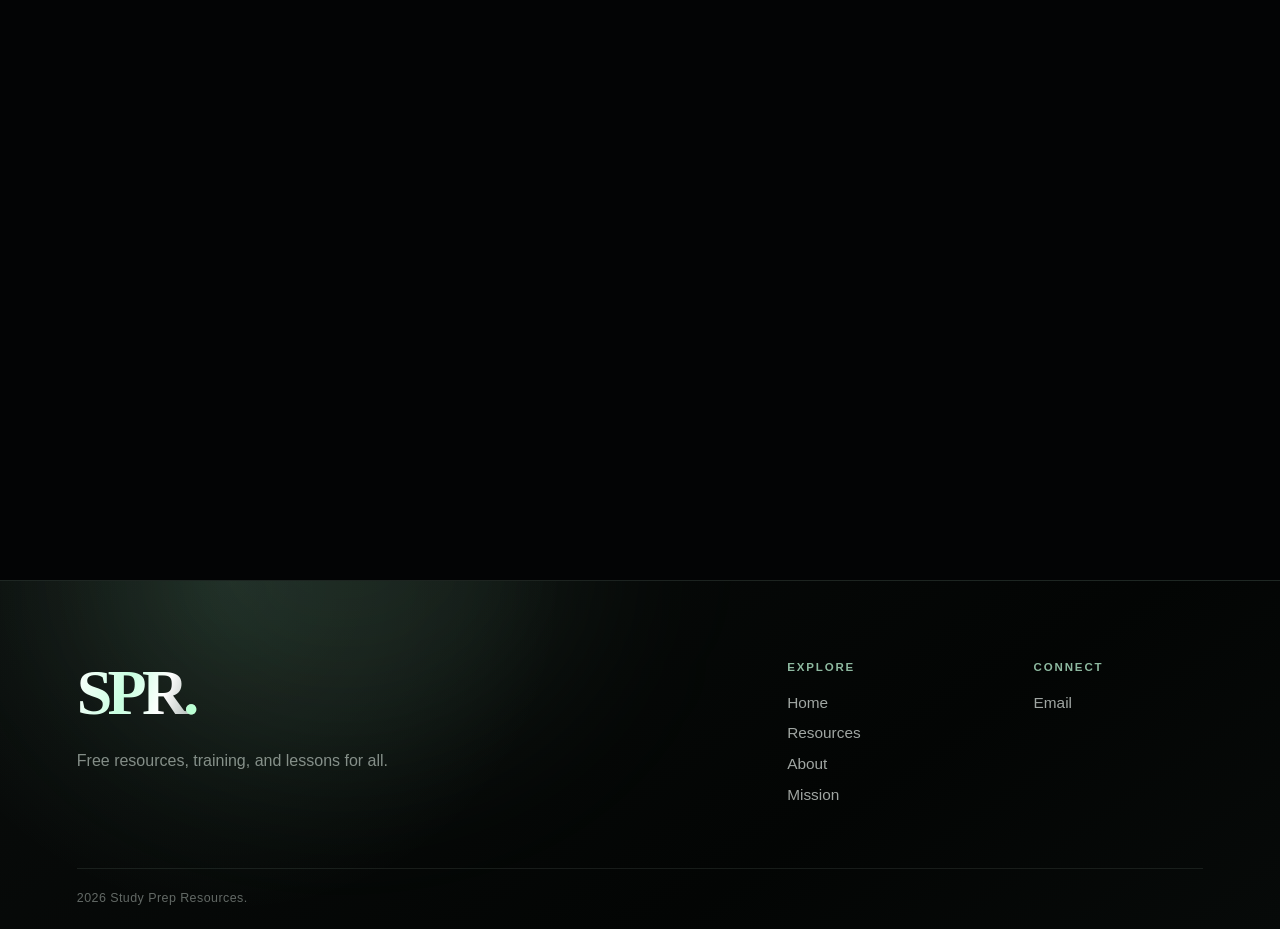
==== commit 16d09d64: "Update index.html" ====
--- a/index.html
+++ b/index.html
@@ -2,6 +2,7 @@
 <html lang="en">
   <head>
     <meta name="google-site-verification" content="WKsuU7Up6I99KmQ3dz8RVXm92J61Of4-lAF-g5to0fA" />
+    <meta name="description" content="StudyPrep Resources – free SAT, SHSAT, ACT, and more mock practices, exams, and prep.">
     <meta charset="UTF-8" />
     <meta name="viewport" content="width=device-width, initial-scale=1.0" />
     <meta http-equiv="X-UA-Compatible" content="ie=edge" />
